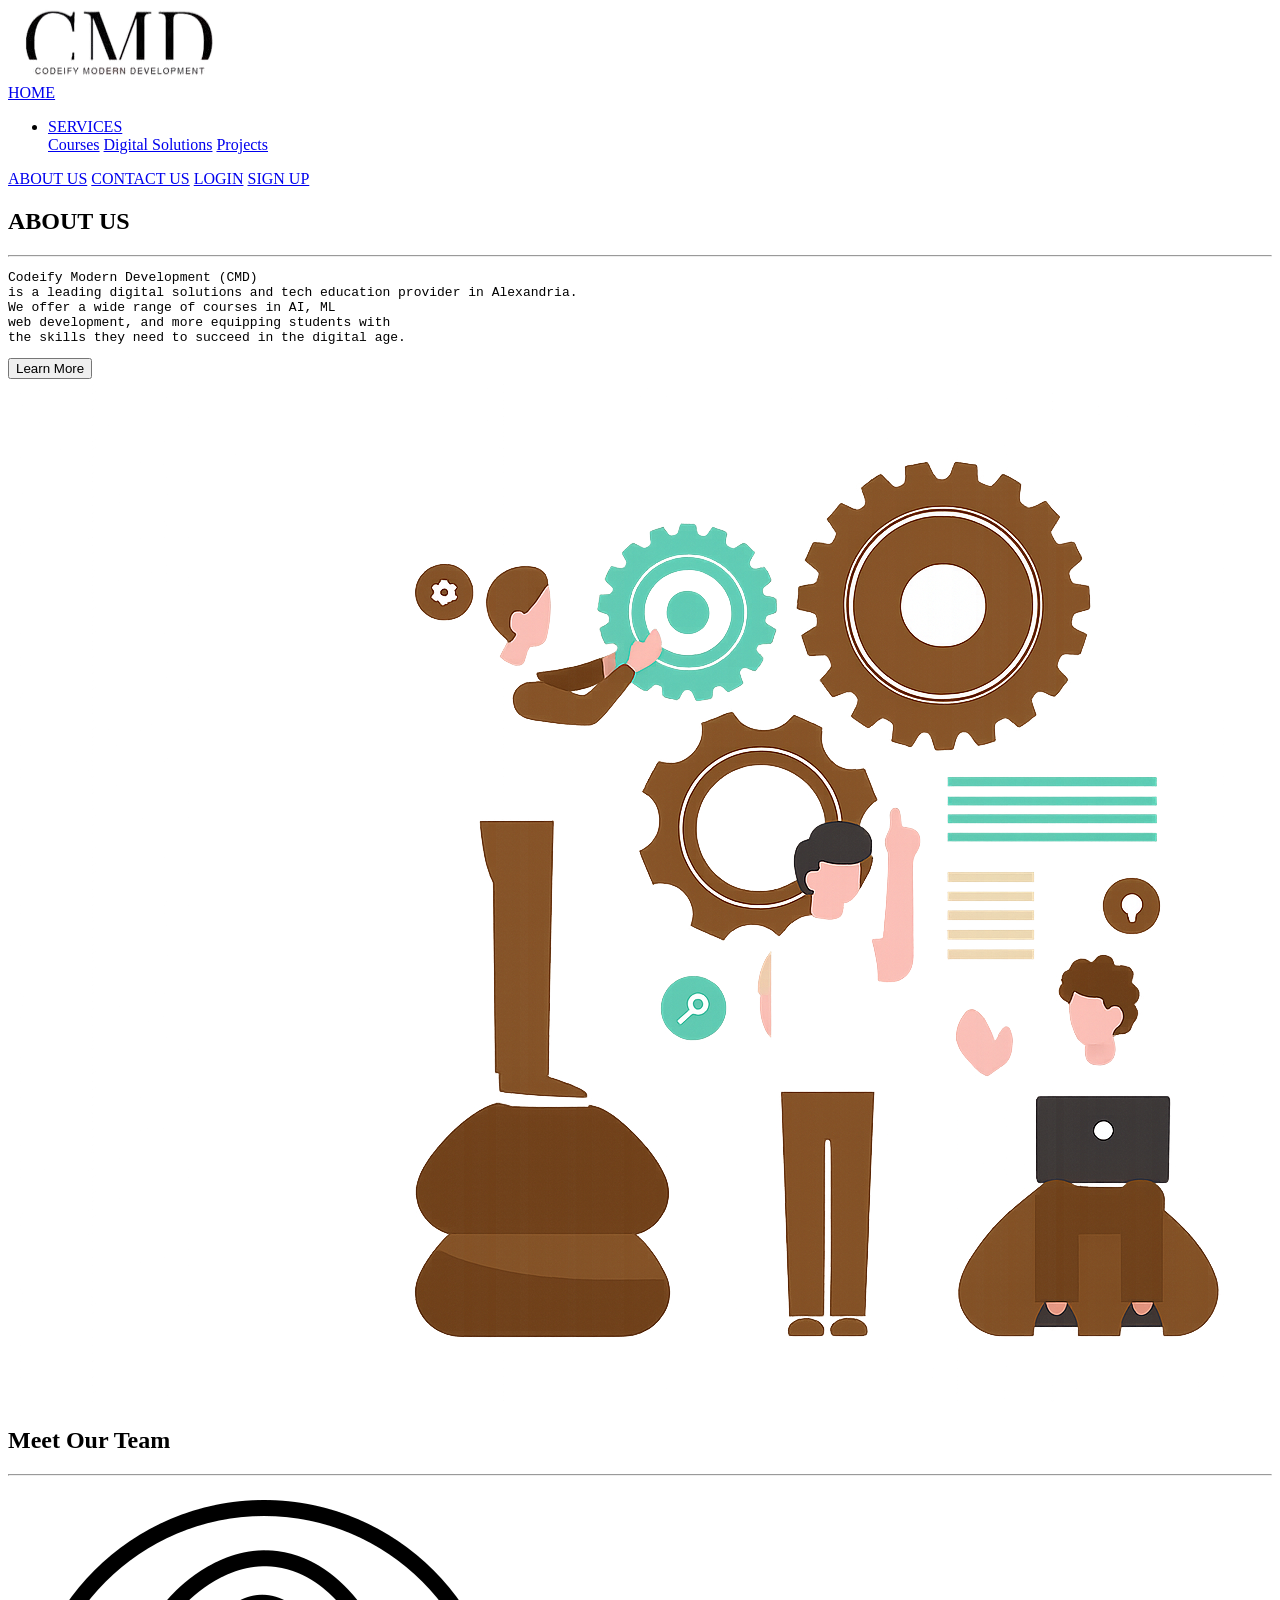
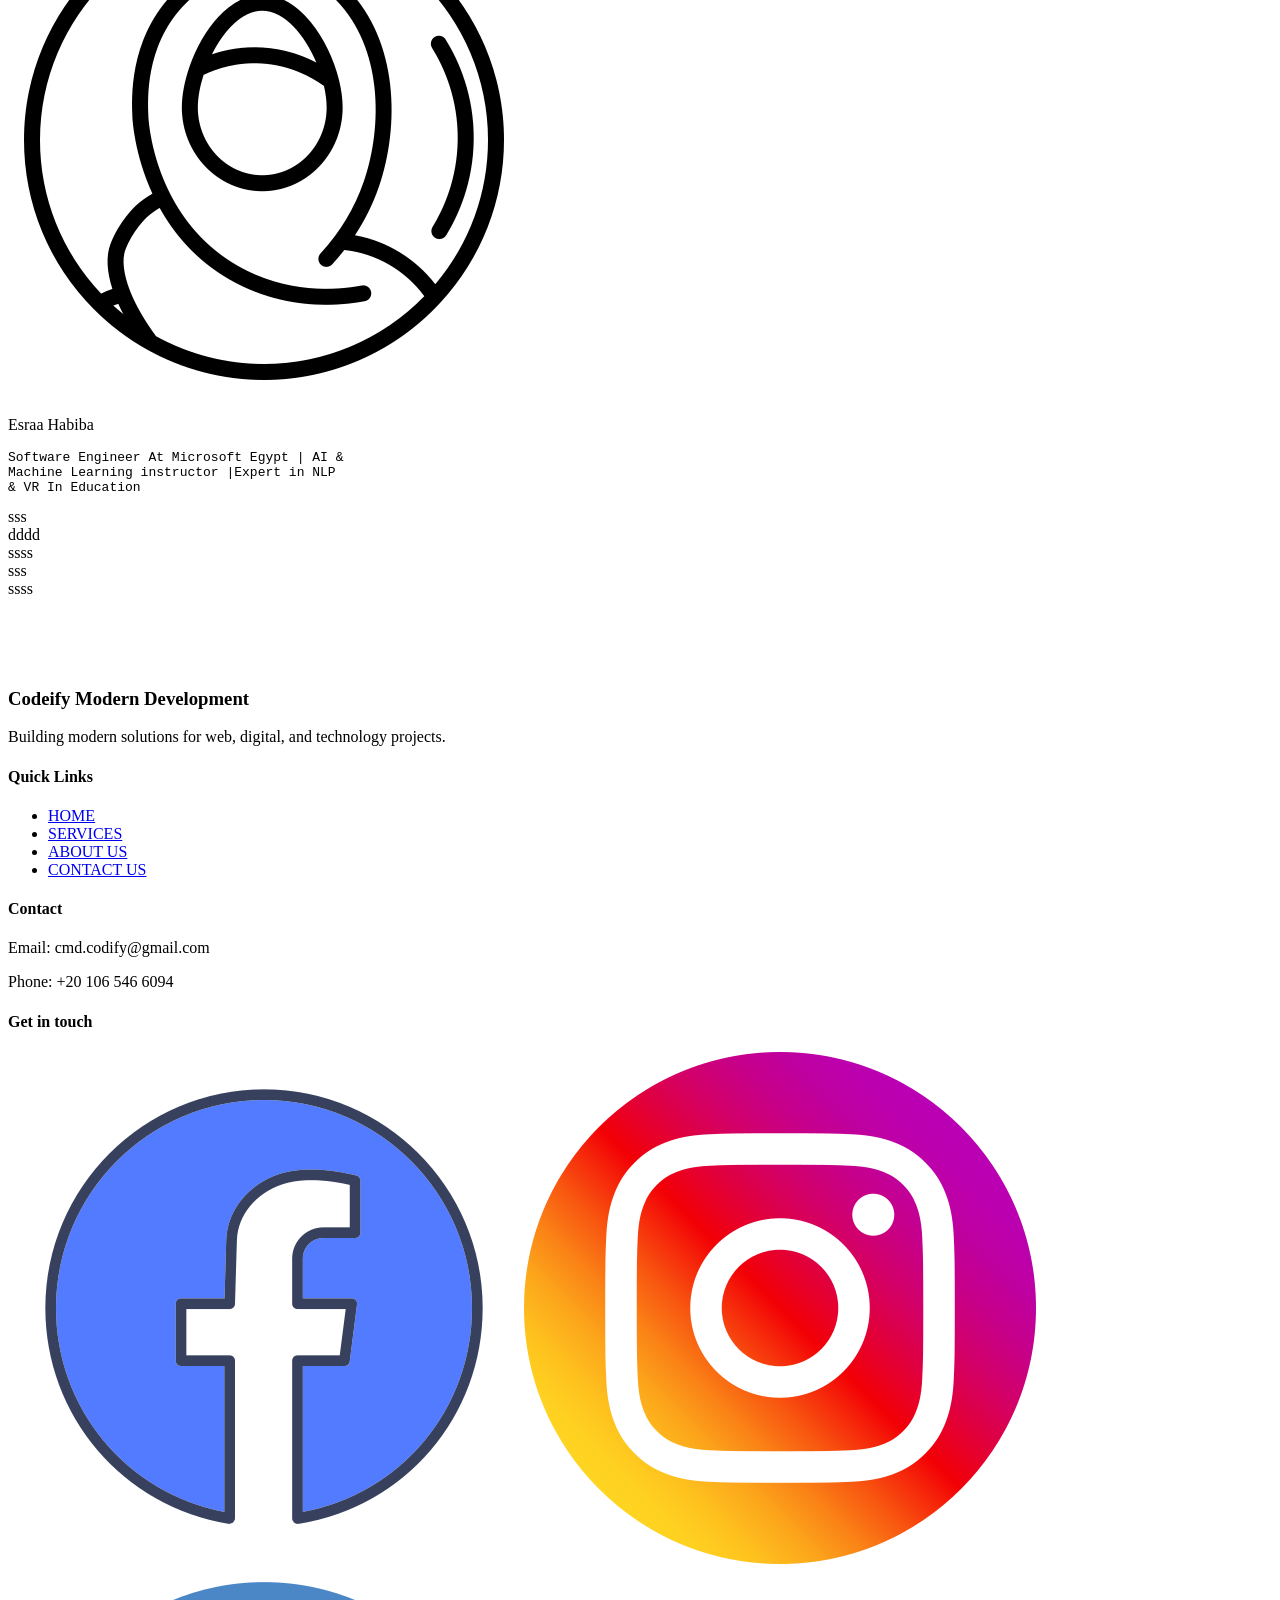
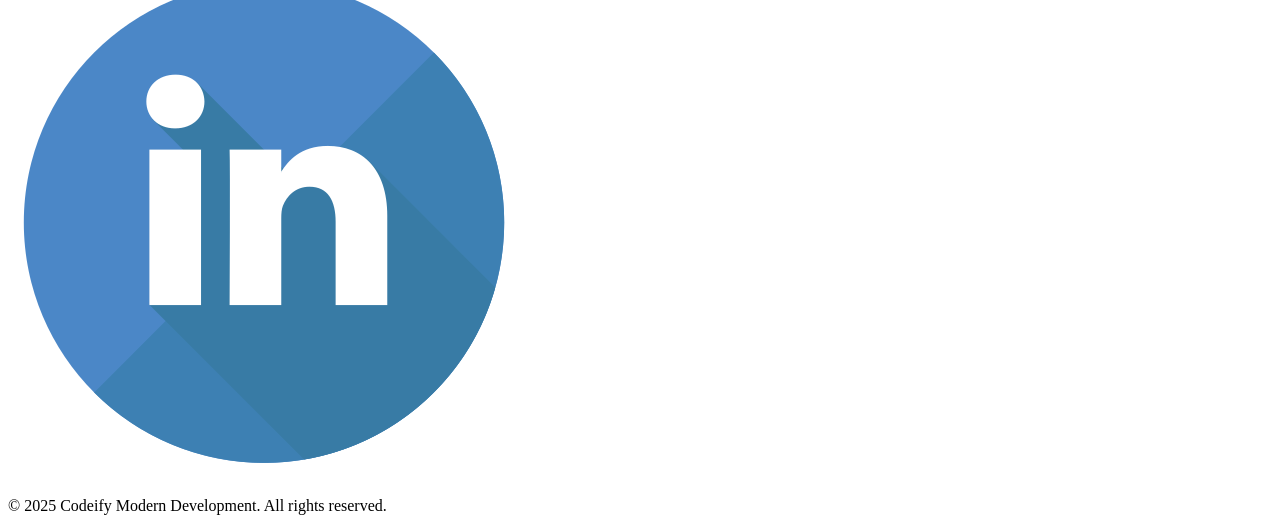
==== about.html @ b7550655 "Add files via upload" ====
<!DOCTYPE html>
<html lang="en">
  <head>
    <meta charset="UTF-8" />
    <meta name="viewport" content="width=device-width, initial-scale=1.0" />
    <title>Codeify Modern Development-CMD</title>
    <link href="./style.css" rel="stylesheet" />
    <link rel="preconnect" href="https://fonts.googleapis.com" />
    <link rel="preconnect" href="https://fonts.gstatic.com" crossorigin />
    <link rel="preconnect" href="https://fonts.googleapis.com" />
    <link rel="preconnect" href="https://fonts.gstatic.com" crossorigin />
    <link
      href="https://fonts.googleapis.com/css2?family=PT+Serif:ital,wght@0,400;0,700;1,400;1,700&family=Roboto:ital,wght@0,100..900;1,100..900&display=swap"
      rel="stylesheet"
    />
    <link rel="preconnect" href="https://fonts.googleapis.com">
<link rel="preconnect" href="https://fonts.gstatic.com" crossorigin>
    <link
      href="https://fonts.googleapis.com/css2?family=Roboto:ital,wght@0,100..900;1,100..900&display=swap"
      rel="stylesheet"
    />
  </head>
  <body class="body-index">
    <section class="hero">
      <img
        src="../assets/1000889522-removebg-preview.png"
        alt="Codeify Logo"
        class="logo-index"
      />
      <nav class="navbar">
        <a href="./index.html">HOME</a>

        <ul>
          <li class="dropdown">
            <a   href="#services">SERVICES</a>
            <div class="dropdown-menu">
              <a href="./courses.html">Courses</a>
              <a href="./digitalsolutions.html">Digital Solutions</a>
              <a href="./projects.html">Projects</a>
            </div>
          </li>
        </ul>
        <a  href="./about.html">ABOUT US</a>
        <a href="./contact.html">CONTACT US</a>
        <span class="nav-right">
          <a href="./login.html">LOGIN</a>
          <a  href="signup.html" id="signup">SIGN UP</a>
        </span>
      </nav>
      </section>
      <section class="about-hero">
<div class="about-left">
<h2>ABOUT US</h2>
<hr>
<pre>Codeify Modern Development (CMD)
is a leading digital solutions and tech education provider in Alexandria.
We offer a wide range of courses in AI, ML 
web development, and more equipping students with
the skills they need to succeed in the digital age.</pre>
<a href="#about"><button class="about-btn">Learn More</button> </a> 
</div>
<div id="about" class="about-right">
<img src="../assets/Collaborative Gearwork in Earthy Tones.png" class="about-img">
</div>
     </section>
<section class="about-par" id="about">
  <h2>Meet Our Team</h2>
  <hr>
  <div class="box-about">
    <div class="box11">
  <img class="icon-woman"  src="../assets/woman_13287420.png">
  <p>Esraa Habiba</p>
  <pre>Software Engineer At Microsoft Egypt | AI &
Machine Learning instructor |Expert in NLP 
& VR In Education</pre>
</div>
<div class="box12">
sss
</div>
<div class="box13">
dddd
</div>

<div class="box14">
ssss
</div>
<div class="box15">
sss
</div>
<div class="box16">
ssss
</div>
</div>
</section>
<footer class="footer"  style="margin-top: 90px;">
  <div class="footer-container">
    <div class="footer-about">
      <h3>Codeify Modern Development</h3>
      <p>Building modern solutions for web, digital, and technology projects.</p>
    </div>

    <div class="footer-links">
      <h4>Quick Links</h4>
      <ul>
        <li><a href="./index.html">HOME</a></li>
        <li><a href="#services">SERVICES</a></li>
        <li><a href="./about.html">ABOUT US</a></li>
        <li><a href="./contact.html">CONTACT US</a></li>
      </ul>
    </div>

    <div class="footer-contact">
      <h4>Contact</h4>
      <p>Email: cmd.codify@gmail.com</p>
      <p>Phone: +20 106 546 6094</p>
    </div>
    <div class="footer-media">
<h4>Get in touch</h4>
<a href="https://www.facebook.com/people/Codeify-Modern-Development/61565943594066/#" target="_blank"> <img src="../assets/social_13480297.png"></a>
 <a href="https://www.instagram.com/cmd.egy/" target="_blank"><img src="../assets/social_15707749.png"></a>
<a href="https://eg.linkedin.com/in/codeify-modern-development-cmd-446159329?trk=public_post_follow-view-profile" target="_blank"> <img src="../assets/social_14072078.png"></a>
    </div>
  </div>

  <div class="footer-bottom">
    <p>© 2025 Codeify Modern Development. All rights reserved.</p>
  </div>
</footer>
      </body>
      </html>
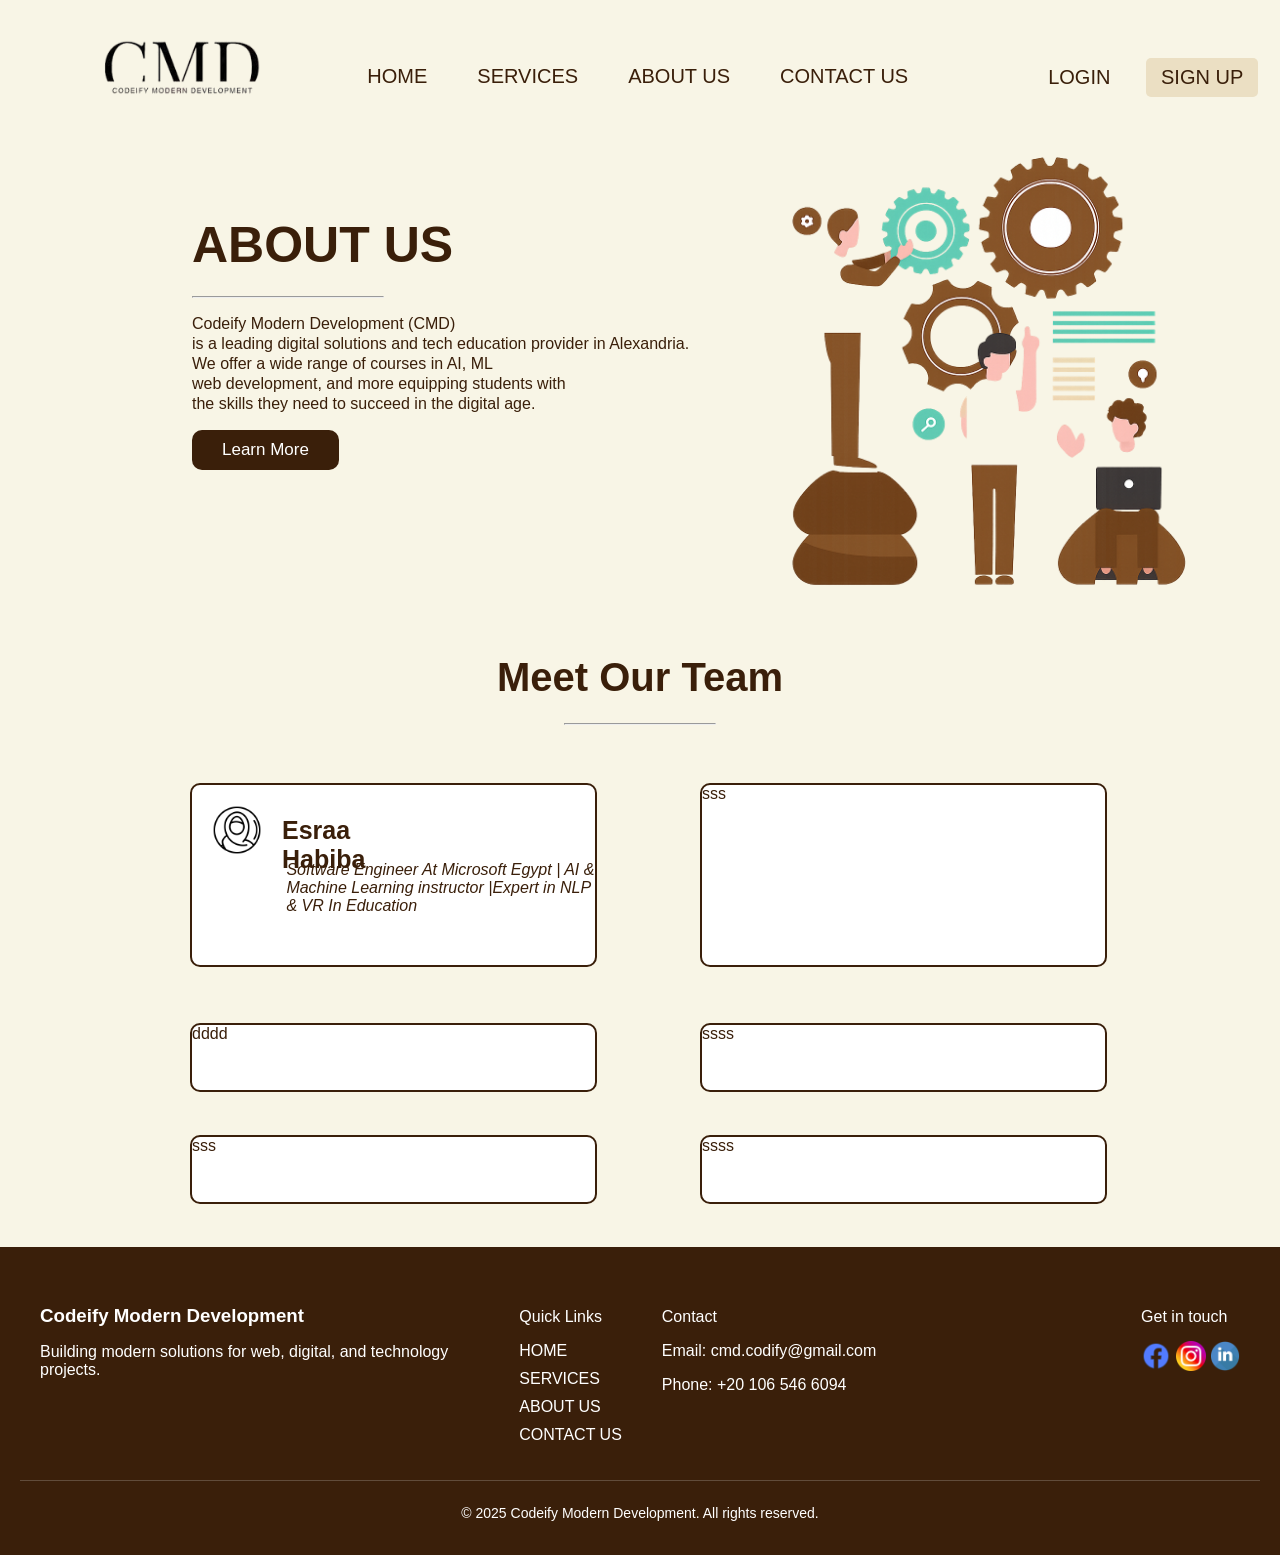
==== commit 13890786: "update" ====
--- a/about.html
+++ b/about.html
@@ -23,7 +23,7 @@
   <body class="body-index">
     <section class="hero">
       <img
-        src="../assets/1000889522-removebg-preview.png"
+        src="./assets/1000889522-removebg-preview.png"
         alt="Codeify Logo"
         class="logo-index"
       />
@@ -60,7 +60,7 @@
 <a href="#about"><button class="about-btn">Learn More</button> </a> 
 </div>
 <div id="about" class="about-right">
-<img src="../assets/Collaborative Gearwork in Earthy Tones.png" class="about-img">
+<img src="./assets/Collaborative Gearwork in Earthy Tones.png" class="about-img">
 </div>
      </section>
 <section class="about-par" id="about">
--- a/style.css
+++ b/style.css
@@ -0,0 +1,1161 @@
+:root {
+  --beige-600: #d4a373;
+  --beige-100: #f4e1d2;
+  --beige-50: #ebdfc3;
+  --text-hover: #a8805d;
+  --gray-500: #ccd5ae;
+  --text-color: #000;
+  --beige-light: #f8f5e6;
+  --beige-dark: #f5f5dc;
+  --white: #ffffff;
+  --main-color: #3a1f0a;
+  --body-bg: #f7f0e9;
+  --service-color: #dbc19a;
+}
+.body-index {
+  background: var(--beige-light);
+  background-repeat: no-repeat;
+  background-size: cover;
+  background-attachment: fixed;
+  margin: 0px;
+}
+.hero {
+
+  margin: 0px;
+  padding: 0px;
+  height: auto;
+  border-radius: 5px;
+}
+.logo-index {
+  width: 185px;
+  height: auto;
+  margin-top: 39px;
+  margin-left: 7%;
+}
+.navbar {
+  display: flex;
+  justify-content: center;
+  gap: 50px;
+  margin-top: -2.9%;
+  font-size: 20px;
+  font-family: "Roboto", sans-serif;
+  margin-left: 27%;
+}
+.navbar ul {
+  list-style-type: none;
+  margin: 0;
+  padding: 0;
+}
+.navbar a {
+  text-decoration: none;
+  font-weight: 400;
+  cursor: pointer;
+  color: var(--main-color);
+  transition: all 0.3s ease;
+}
+.nav-right a {
+  transition: all 0.3s ease;
+  display: inline-block;
+}
+.nav-right a:hover {
+  transform: scale(1.05);
+}
+.navbar a:hover {
+  color: var(--text-hover);
+  transform: scale(1.05);
+}
+#signup {
+  background: var(--beige-50);
+  padding: 8px 15px;
+  border-radius: 5px;
+  color: var(--main-color);
+  margin-top: -7px;
+  margin-left: 30px;
+  transition: all 0.3s ease;
+}
+#signup:hover {
+  transform: scale(1.05);
+}
+.hero-text {
+  font-family: "PT Serif", serif;
+  color: var(--main-color);
+  text-align: center;
+  font-size: 90px;
+  margin-top: 4.2%;
+}
+#hero-par {
+  text-align: center;
+  font-size: 30px;
+  color: var(--main-color);
+  font-family: "Roboto", sans-serif;
+  margin-top: -70px;
+  letter-spacing: 1px;
+}
+.hero-image {
+  margin-left: 21%;
+  margin-top: -125px;
+  width: 59%;
+}
+.dropdown {
+  position: relative;
+  display: inline-block;
+  margin-top: -100px;
+}
+.dropdown-menu {
+  display: none;
+  margin-left: -25px;
+  border-radius: 10px;
+}
+.dropdown:hover .dropdown-menu {
+  display: block;
+  position: absolute;
+  background-color: var(--white);
+  min-width: 160px;
+  box-shadow: 0px 4px 4px 0px rgba(0, 0, 0, 0.2);
+  z-index: 1;
+  margin-top: 10px;
+}
+.dropdown-menu a {
+  color: var(--main-color);
+  padding: 12px 11px;
+  text-decoration: none;
+  display: block;
+  width: 100%;
+  font-size: large;
+}
+#services {
+  margin-top: -40px;
+  transition: all 0.3s ease;
+}
+.dropdown a {
+  transition: all 0.3s ease;
+}
+.dropdown a:hover {
+  transform: scale(1.05);
+  color: var(--text-hover);
+}
+.nav-right {
+  margin-left: 90px;
+}
+.services {
+  background: var(--service-color);
+  padding-bottom: 20px;
+}
+.services-heading {
+  text-align: center;
+  font-family: "PT Serif", serif;
+  color: var(--main-color);
+  font-size: 50px;
+  padding-top: 30px;
+}
+.service-cards {
+  display: flex;
+  justify-content: center;
+  gap: 50px;
+  margin-top: 30px;
+  margin-bottom: 50px;
+  text-align: center;
+}
+.service-card {
+  background: var(--white);
+  width: 350px;
+  height: auto;
+  border-radius: 10px;
+  box-shadow: 0 4px 8px rgba(0, 0, 0, 0.1);
+  transition: transform 0.3s ease;
+  padding: 10px;
+  font-family: "Segoe UI", Tahoma, Geneva, Verdana, sans-serif;
+  margin-bottom: 60px;
+}
+.service-card:hover {
+  transform: scale(1.05);
+}
+.services a {
+  text-decoration: none;
+  color: var(--main-color);
+  font-weight: 480;
+}
+.hero-digital {
+  display: flex;
+  justify-content: space-between;
+  align-items: center;
+  margin-bottom: 70px;
+}
+.hero-left {
+  font-family: "Roboto", sans-serif;
+  color: var(--main-color);
+  max-width: 50%;
+  padding: 50px;
+  font-size: 20px;
+  line-height: 1.6;
+  flex: 1;
+  margin-top: 8%;
+  margin-left: 5%;
+}
+.hero-left h1 {
+  font-size: 3rem;
+  max-width: 350px;
+  line-height: 50px;
+}
+.hero-left p {
+  font-size: 1.2rem;
+  margin-top: -19px;
+  max-width: 90%;
+}
+.digital-image {
+  width: 350px;
+  margin-top: 22%;
+  margin-left: -22%;
+}
+.hero-btn {
+  padding: 10px 20px;
+  border-radius: 10px;
+  border: var(--main-color) 2px solid;
+  background-color: var(--main-color);
+  color: var(--white);
+  cursor: pointer;
+  font-size: 18px;
+  margin-top: -5px;
+  transition: all 0.3s ease;
+  text-decoration: none;
+}
+.hero-btn:hover {
+  transform: scale(1.05);
+}
+@media (max-width:1000px) {
+  .hero-digital {
+    flex-direction: column;
+    text-align: center;
+  }
+  .hero-left {
+    width: 100%;
+    padding: 20px;
+    font-size: 18px;
+  }
+  .hero-right {
+    width: 100%;
+    padding: 20px;
+  }
+}
+.solutions {
+  background: var(--beige-light);
+  text-align: center;
+  width: 100%;
+  padding-bottom: 10%;
+  color: var(--main-color);
+}
+.solutions h2 {
+  font-family: "Roboto", sans-serif;
+  font-size: 45px;
+  padding-top: 65px;
+  color: var(--main-color);
+  text-align: center;
+}
+.solution-cards {
+  display: flex;
+  justify-content: center;
+  gap: 35px;
+  margin-top: 40px;
+
+  padding: 10px;
+}
+.solution-card {
+  background: var(--white);
+  max-width: 400px;
+
+  border-radius: 10px;
+  box-shadow: 0 4px 8px rgba(0, 0, 0, 0.1);
+  transition: transform 0.3s ease;
+  padding: 13px;
+  font-family: "Segoe UI", Tahoma, Geneva, Verdana, sans-serif;
+}
+.solution-card:hover {
+  transform: scale(1.05);
+}
+#solution-card {
+  text-align: center;
+ scroll-margin-bottom: 100.5px;
+  width: 100%;
+}
+.solution-image {
+  margin-top: 20px;
+}
+.solution-card h3 {
+  font-size: 28px;
+  color: var(--main-color);
+}
+.why-us {
+  background: var(--beige-light);
+  font-family: "Roboto", sans-serif;
+  color: var(--main-color);
+  padding-bottom: 50px;
+}
+.why-us h2 {
+  font-size: 45px;
+  padding-top: 55px;
+  color: var(--main-color);
+  text-align: center;
+}
+.why-card {
+  background: var(--white);
+  max-width: 25%;
+  border-radius: 10px;
+  padding: 10px;
+  transition: all 0.3s ease;
+  box-shadow: 0 4px 8px rgba(0, 0, 0, 0.1);
+}
+.why-cards {
+  text-align: center;
+  display: flex;
+  justify-content: center;
+  margin: 15px;
+  gap: 5%;
+}
+.why-card:hover {
+  transform: scale(1.05);
+}
+.contact {
+  text-align: center;
+  background: var(--beige-light);
+  font-family: "Roboto", sans-serif;
+  padding-bottom: 30px;
+}
+.contact h2 {
+  font-size: 45px;
+  padding-top: 65px;
+  color: var(--main-color);
+  text-align: center;
+}
+.contact-form {
+  display: flex;
+  flex-direction: column;
+  align-items: center;
+  gap: 5px;
+  margin-top: 30px;
+  margin-bottom: 50px;
+}
+.contact-form input,
+.contact-form textarea {
+  width: 450px;
+  padding: 10px;
+  border: 1px solid var(--main-color);
+  border-radius: 5px;
+  font-size: 16px;
+  font-family: "Roboto", sans-serif;
+}
+.contact-form textarea {
+  height: 100px;
+  resize: vertical;
+}
+.contact-form button {
+  background: var(--main-color);
+  color: var(--white);
+  border: none;
+  padding: 10px 20px;
+  border-radius: 5px;
+  cursor: pointer;
+  font-size: 18px;
+  margin-top: 10px;
+  width: 190px;
+  transition: all 0.3s ease;
+}
+.contact-form button:hover {
+  transform: scale(1.05);
+}
+.grid-container {
+  background: var(--beige-light);
+  text-align: center;
+  margin: 100px auto;
+  border-radius: 10px;
+  box-shadow: 0 4px 8px rgba(0, 0, 0, 0.1);
+  padding: 20px;
+  font-family: "Epundu", sans-serif;
+  color: var(--main-color);
+  max-width: 900px;
+  display: flex;
+  margin-top: 4%;
+  margin-bottom: 2%;
+}
+.sign-left {
+  flex: 1;
+  padding: 20px;
+  text-align: left;
+  justify-content: center;
+  flex-direction: column;
+}
+.grid-container .sign-left .avatar h2 {
+  margin-top: 60px;
+  margin-left: 35px;
+  font-size: 45px;
+}
+.grid-container .sign-left .avatar p {
+  font-size: 1.2rem;
+  margin-left: 23px;
+  letter-spacing: -0.5px;
+}
+.fonts {
+  font-size: 35px;
+  margin-left: 28%;
+  margin-top: 49%;
+}
+.lessthan {
+  text-decoration: none;
+  color: var(--main-color);
+  font-size: 20px;
+  transition: all 0.3s ease;
+}
+.lessthan:hover {
+  transform: scale(1.3);
+  font-weight: 300;
+}
+.grid-container .sign-left h2 {
+  font-size: 43px;
+  margin-top: 7%;
+  margin-left: 5%;
+}
+.grid-container .sign-left p {
+  font-size: 18px;
+  margin-top: -10px;
+  margin-left: 4%;
+}
+.vertical-line {
+  border: solid 1px #3a1f0a;
+  height: auto;
+  margin-right: 7%;
+}
+.input-box2 {
+  position: relative;
+  margin: 20px 0;
+  display: flex;
+  align-items: center;
+  border-bottom: 2px solid black;
+  padding-bottom: 5px;
+  margin-right: 200px;
+  width: 100%;
+}
+.sign-right img {
+  margin-left: 29%;
+  margin-bottom: 20px;
+  width: 140px;
+}
+.input-box2 i {
+  margin-right: 10px;
+  font-size: 16px;
+}
+
+.input-box2 input {
+  border: none;
+  outline: none;
+  background: transparent;
+  font-size: 16px;
+  font-family: "Roboto", sans-serif;
+  padding: 5px;
+  flex: 1;
+}
+.sign-right {
+  flex: 1;
+  padding: 20px;
+  text-align: left;
+  display: flex;
+  flex-direction: column;
+  justify-content: center;
+}
+
+.sign-btn {
+  background: var(--main-color);
+  color: var(--white);
+  border: none;
+  padding: 10px 40px;
+  border-radius: 5px;
+  cursor: pointer;
+  font-size: 18px;
+  margin-top: 15px;
+  width: 190px;
+  transition: all 0.3s ease;
+  margin-left: 23%;
+}
+.sign-btn:hover {
+  transform: scale(1.05);
+}
+.options2 {
+  margin-left: 9%;
+}
+.grid-container2 {
+  box-shadow: 0px 4px 8px rgba(0, 0, 0, 0.1);
+  text-align: center;
+  background-attachment: fixed;
+  background: var(--beige-light);
+  font-family: "Roboto", sans-serif;
+  margin: 80px auto;
+  padding: 30px;
+  border-radius: 10px;
+  max-width: 450px;
+}
+.login-box {
+  max-width: 400px;
+  margin: auto;
+  padding: 20px;
+}
+.input-box {
+  display: flex;
+  padding: 10px;
+  width: 100%;
+  border-bottom: solid 2px black;
+  padding: 7px 0px;
+  text-align: center;
+  margin: 20px 0;
+  align-items: center;
+}
+.input-box input {
+  background: transparent;
+  border: none;
+  outline: none;
+  padding: 5px 0px;
+  flex: 1;
+  font-size: 16px;
+}
+.input-box i {
+  margin-right: 10px;
+  font-size: 16px;
+  color: var(--main-color);
+}
+.grid-container2 .avatar img {
+  width: 180px;
+  margin-bottom: 20px;
+  text-align: center;
+  align-items: center;
+}
+.options {
+  display: flex;
+  justify-content: space-between;
+  font-size: 14px;
+  font-family: Arial, Helvetica, sans-serif;
+}
+.options a {
+  text-decoration: none;
+  color: var(--main-color);
+}
+.login-btn {
+  background: var(--main-color);
+  color: var(--white);
+  border: none;
+  padding: 10px 60px;
+  border-radius: 5px;
+  cursor: pointer;
+  font-size: 18px;
+  margin-top: 15px;
+  width: 290px;
+  transition: all 0.3s ease;
+  margin-left: 5%;
+}
+.login-btn:hover {
+  transform: scale(1.05);
+}
+.register {
+  color: var(--main-color);
+}
+.register a {
+  color: var(--main-color);
+}
+.grid-container a {
+  color: var(--main-color);
+}
+.box-container {
+  display: grid;
+  grid-template-columns: repeat(2, 1fr);
+  gap: 40px;
+  max-width: 900px;
+  width: 90%;
+
+  font-family: "Roboto", sans-serif;
+  margin: 100px auto;
+}
+
+.box1 {
+  background: white;
+  border-radius: 10px;
+  box-shadow: 0 4px 8px rgba(0, 0, 0, 0.1);
+  padding: 10px;
+  font-size: 18px;
+  text-align: center;
+  transition: transform 0.3s ease;
+  margin-left: -20%;
+  width: 530px;
+  height: 230px;
+}
+
+.box1:hover {
+  transform: scale(1.03);
+}
+.box-container img {
+  text-align: left;
+  margin-left: -79%;
+  width: 90px;
+}
+
+.box-container pre {
+  font-family: "Roboto", sans-serif;
+  font-weight: 250;
+  margin-left: -20px;
+}
+.box-container h3 {
+  font-family: "Roboto", sans-serif;
+  color: var(--main-color);
+  font-size: 28px;
+}
+.box2 {
+  background: var(--white);
+  border-radius: 10px;
+  box-shadow: 0 4px 8px rgba(0, 0, 0, 0.1);
+  padding: 10px;
+  font-size: 18px;
+  text-align: center;
+  transition: transform 0.3s ease;
+  margin-left: -20%;
+  width: 530px;
+  height: 230px;
+}
+.box2:hover {
+  transform: scale(1.03);
+}
+.robotics-img {
+  width: 70px;
+  display: inline-block;
+  object-fit: contain;
+  height: 70px;
+  margin-top: 10px;
+}
+.box2 h3 {
+  margin-top: -58px;
+}
+.box1 h3 {
+  margin-top: -66px;
+}
+.box1 pre {
+  margin-top: 40px;
+}
+.box2 pre {
+  margin-top: 40px;
+  margin-left: 10px;
+}
+.embedded-btn {
+  background: var(--main-color);
+  color: var(--white);
+  border: none;
+  padding: 8px 20px;
+  border-radius: 5px;
+  cursor: pointer;
+  font-size: 16px;
+  margin-top: 15px;
+  transition: all 0.3s ease;
+}
+.robotics-btn {
+  background: var(--main-color);
+  color: var(--white);
+  border: none;
+  padding: 8px 20px;
+  border-radius: 5px;
+  cursor: pointer;
+  font-size: 16px;
+  margin-top: 1px;
+  transition: all 0.3s ease;
+}
+.embedded-btn:hover {
+  transform: scale(1.05);
+}
+.robotics-btn:hover {
+  transform: scale(1.05);
+}
+.box3 {
+  color: var(--main-color);
+  background: var(--white);
+  border: none;
+  padding: 10px;
+  border-radius: 10px;
+  cursor: pointer;
+  font-size: 18px;
+  margin-top: 15px;
+  transition: all 0.3s ease;
+  box-shadow: 0 4px 8px rgba(0, 0, 0, 0.1);
+  text-align: center;
+  margin-left: -20%;
+  width: 530px;
+  height: 230px;
+}
+.box3:hover {
+  transform: scale(1.05);
+}
+.box3 h3 {
+  margin-top: -56px;
+}
+.coding-img {
+  width: 70px;
+  display: inline-block;
+  object-fit: contain;
+  height: 70px;
+}
+.programming-btn {
+  background: var(--main-color);
+  color: var(--white);
+  border: none;
+  padding: 8px 20px;
+  border-radius: 5px;
+  cursor: pointer;
+  font-size: 16px;
+  margin-top: 1px;
+  transition: all 0.3s ease;
+}
+.programming-btn:hover {
+  transform: scale(1.05);
+}
+.contact-right {
+  padding: 20px;
+  text-align: right;
+  display: block;
+  margin-left: auto;
+  margin-right: 0px;
+}
+.contact-image {
+  width: 770px;
+margin-right: -10px;
+  text-align: right;
+margin-top: 15px;
+}
+.contact-left {
+  padding: 10px;
+  text-align: left;
+  display: block;
+  margin-left: 0px;
+  margin-right: auto;
+margin-top: 60px;
+}
+.contact-hero{
+  display: flex;
+  justify-content: space-between;
+  align-items: center;
+  font-family: "Roboto", sans-serif;
+  color: var(--main-color);
+}
+
+.contact-left h2{
+font-size: xxx-large;
+margin-top: -19px;
+margin-left: 32%;
+}
+.contact-left p{
+  margin-left: 57%;
+  margin-top: -35px;
+  font-weight: 300;
+}
+.contact-left pre{
+  font-size: large;
+
+ margin-left: 23%;
+  font-family: "Roboto", sans-serif;
+  font-weight: 300;
+}
+.contact-btn{
+  background: var(--main-color);
+  color: var(--white);
+  border: none;
+  padding: 10px 20px;
+  border-radius: 5px;
+  cursor: pointer;
+  font-size: 18px;
+  margin-top: 20px;
+  width: 190px;
+  transition: all 0.3s ease;
+  margin-left: 33%;
+}
+.contact-btn:hover {
+  transform: scale(1.05);}
+.contact-left input {
+  width: 420px;
+  padding: 10px 0px;
+  background: transparent;
+border: none;
+outline: none;
+border-bottom: 2px solid var(--main-color);
+  font-size: 16px;
+  font-family: "Roboto", sans-serif;
+  margin-top: 10px;
+  margin-left: 33%;
+}
+.contact-left textarea{
+  border: none;
+  outline: none;
+  border-bottom: 2px solid var(--main-color);
+  margin-left: 33%;
+  margin-top: 10px;
+  background: local;
+  padding: 10px 0px;
+  width: 420px;
+  font-size: 16px;
+    font-family: "Roboto",sans-serif;
+}
+.courses-hero-img{
+  width: 82%;
+margin-left: 50px;
+margin-top: -39px;
+}
+.courses-right{
+  text-align: center;
+}
+.courses-hero{
+  display: flex;
+  font-family: "Roboto",sans-serif;
+
+}
+.courses-left{
+  text-align: left;
+  margin-left: 18%;
+   padding-top: 13%;
+
+}
+#p{
+  font-size: 1.2rem;
+  margin-top: -5%;
+  font-weight: 200;
+  display: block;
+}
+.courses-left p{
+ display: inline;
+ width: auto;
+ white-space: nowrap;
+font-size: 45px;
+font-weight: 300;
+
+}
+.courses-left pre{
+  font-family: Arial, Helvetica, sans-serif;
+  font-size: 42px;
+  margin-top: -11px;
+  font-weight:bold;
+  font-style: oblique;
+}
+.courseshero-btn{
+  padding: 13px 40px;
+  border-radius: 10px;
+  border: none;
+  color: var(--white);
+  background: var(--main-color);
+  font-size: 18px;
+  transition: all 0.3s ease;
+  cursor: pointer;
+}
+.courseshero-btn:hover{
+transform: scale(1.03);
+}
+#courses{
+  scroll-margin-top: -300px;
+}
+.about-img{
+  width: 750px;
+  margin-left: -95px;
+  margin-top: 20px;
+}
+.about-hero{
+  display: flex;
+  color: var(--main-color);
+}
+.about-left{
+  font-family: "Roboto",sans-serif;
+  margin-left: 15%;
+  margin-top: 6%;
+}
+.about-left hr{
+  width: 190px;
+  text-align: left;
+  margin-left: -0.5px;
+  margin-top: -19px;
+}
+.about-left h2{
+  font-size: 50px;
+}
+.about-left pre{
+ font-family: "Roboto", sans-serif;
+  line-height: 20px;
+font-weight: 300;
+}
+.about-btn{
+  padding: 10px 30px;
+  font-size: 17px;
+  border: none;
+  color: var(--white);
+  background: var(--main-color);
+  border-radius: 10px;
+  transition: all 0.3s ease-in-out;
+  cursor: pointer;
+  text-decoration: none;
+}
+.about-btn:hover{
+transform: scale(1.03);
+}
+.box-about{
+    grid-template-columns: repeat(2, 1fr);
+    gap: 40px;
+    display: grid;
+
+}
+.box12 , .box14 , .box16{
+    background: var(--white);
+  display: flex;
+  margin-left: 40px;
+  font-family: "Roboto",sans-serif;
+  width: 65%;
+  height: 90%;
+  border-radius: 10px;
+  margin-top: 50px;
+  transition: all 0.3s ease-in-out;
+  border: 2px solid var(--main-color);
+}
+.box11,.box13 ,.box15{
+  background: var(--white);
+  display: flex;
+  margin-left: 190px;
+  font-family: "Roboto",sans-serif;
+  width: 65%;
+  height: 90%;
+  border-radius: 10px;
+  margin-top: 50px;
+  transition: all 0.3s ease-in-out;
+    border: 2px solid var(--main-color);
+}
+.box11:hover ,
+ .box13:hover ,
+ .box12:hover ,
+ .box14:hover ,
+ .box16:hover ,
+ .box15:hover {
+  transform: scale(1.03);
+}
+.icon-woman{
+  width: 50px;
+  height: 50px;
+  margin-top: 20px;
+  margin-left: 20px;
+}
+.about-par h2{
+font-family: "Roboto",sans-serif;
+text-align: center;
+font-size: 40px;
+}
+.about-par hr{
+  width: 150px;
+  margin-top: -10px;
+}
+.box11 p{
+margin-left: 20px;
+margin-top: 31px;
+font-weight: 600;
+font-size: 25px;
+
+}
+.box11 pre{
+  font-family: "Roboto",sans-serif;
+  padding-top: 60px;
+  margin-left: -150px;
+font-style: italic;
+}
+.about-par{
+  color: var(--main-color);
+}
+#about{
+  scroll-margin-top: -520px;
+}
+.btn-index{
+  padding: 10px 15px;
+  border-radius: 10px;
+  border: none;
+  background: var(--main-color);
+  color: var(--white);
+  cursor: pointer;
+  transition: all 0.3s ease-in-out;
+}
+.btn-index:hover{
+transform: scale(1.03);
+}
+.footer {
+  background: var(--main-color);
+  color: var(--white);
+  padding: 40px 20px 20px;
+  font-family: "Roboto", sans-serif;
+   
+}
+.footer h4{
+  font-weight: 3;
+}
+
+.footer-media img{
+  width: 30px;
+
+}
+.footer-media a{
+  text-decoration: none;
+}
+.footer-container {
+  display: flex;
+  justify-content: space-between;
+  gap: 40px;
+  max-width: 1200px;
+  margin: 0 auto;
+  flex-wrap: wrap;
+}
+.footer h3,
+.footer h4 {
+  margin-bottom: 15px;
+}
+.footer-about {
+  flex: 1;
+  min-width: 250px;
+}
+.footer-links ul {
+  list-style: none;
+  padding: 0;
+}
+.footer-links li {
+  margin-bottom: 10px;
+}
+.footer-links a {
+  color: var(--white);
+  text-decoration: none;
+  transition: color 0.3s ease;
+}
+.footer-links a:hover {
+  color: var(--text-hover);
+}
+.footer-contact {
+  flex: 1;
+  min-width: 250px;
+}
+.footer-bottom {
+  text-align: center;
+  margin-top: 20px;
+  font-size: 14px;
+  border-top: 1px solid rgba(255, 255, 255, 0.2);
+  padding-top: 10px;
+}  
+.emb-hero{
+
+  font-family: "Roboto" , sans-serif;
+  text-align: center;
+  display: flex;
+  justify-content: space-between;
+}
+.emb-left{
+  margin-left: 15%;
+  padding-top: 6%;
+}
+.emb-left h2{
+  font-size: 74px;
+  padding-right: 0%;
+    color:#000;
+}
+.emb-left h3{
+  font-size: 74px;
+color: var(--main-color);
+margin-left: 25%;
+
+margin-top: -21%;
+}
+.emb-left p{
+  font-size: 20px;
+  font-style: italic;
+  margin-top: -15%;
+}
+.emb-right{
+  text-align: right;
+  margin-right: 10%;
+}
+.emb-img{
+  width: 600px;
+  margin-top: -13%;
+ 
+}
+.embhero-btn 
+{
+  padding: 10px 35px;
+  border-radius: 6px;
+  border: none ;
+  background: var(--main-color);
+  font-size: 18px;
+  margin-left: 0px;
+     color: var(--white);
+      text-decoration: none;
+        cursor: pointer;
+        transition: all 0.3s ease-in-out;
+}
+.embhero-btn:hover ,
+.embhero-btn2:hover{
+  transform: scale(1.03);
+}
+.embhero-btn2{
+  padding: 10px 20px;
+  margin-left: 40px;
+  border-radius: 6px;
+  border: none;
+  background: var(--main-color);
+    font-size: 12px;
+    color: var(--white);
+
+    cursor: pointer;
+            transition: all 0.3s ease-in-out;
+}
+.emb-content{
+  background: var(--beige-light);
+  padding-left: 10%;
+  padding-top: 1%;
+  font-family: "Roboto",sans-serif;
+display: flex;
+color: var(--main-color);
+}
+.embcontent-left #learn-emb{
+   list-style: none;
+
+   line-height: 30px;
+}
+.embcontent-left ul{
+   font-weight: 300;
+}
+.embcontent-left h2{
+ font-weight: 400;
+}
+.embcontent-right{
+  background: var(--white);
+  margin-right: 15%;
+  padding: 5px 5% 5% 5%;
+  border-radius: 10px;
+  margin-top: -30px;
+  text-align: center;
+  height: 10%;
+  box-shadow: 4px 4px 8px rgba(0, 0, 0, 0.4);
+}
+.embcontent-right p{
+  margin-left: 0px;
+  font-size: 30px;
+}
+.cartembbtn,
+.buyembbtn{
+white-space: nowrap;
+padding: 10px 30px;
+margin-bottom: 20px;
+font-size: 18px;
+color: var(--main-color);
+background: local;
+border: 2px solid var(--main-color);
+cursor: pointer;
+border-radius: 8px;
+transition: all 0.3s ease-in-out;
+width: 100%;
+}
+.cartembbtn:hover,
+.buyembbtn:hover{
+  transform: scale(1.03);
+}
+.exp-emb{
+  white-space: nowrap;
+  color: var(--main-color);
+}
+.learn-emb{
+  margin-left: 5%;
+} 
